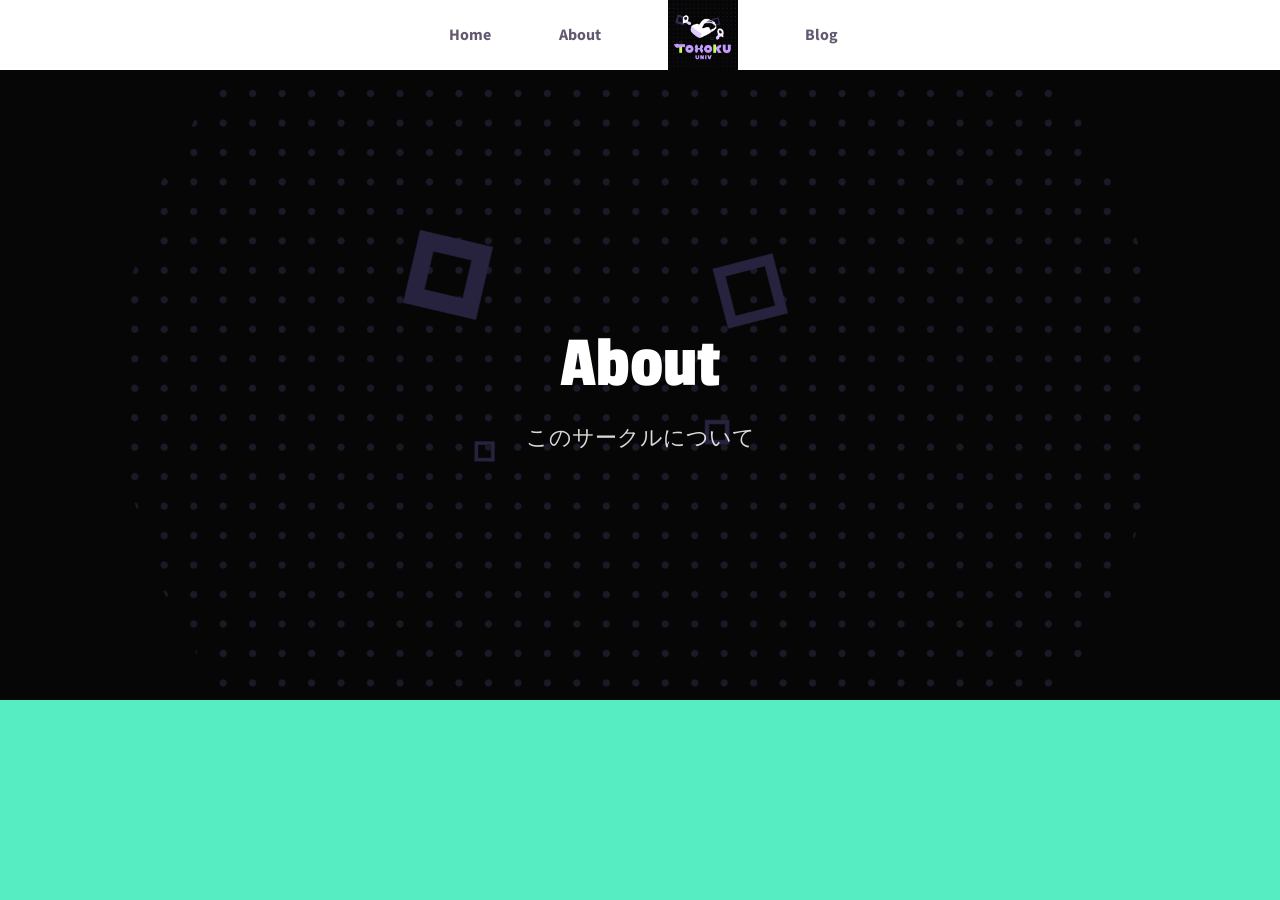
==== about.html @ 629e3dda "added a nav bar" ====
<!DOCTYPE HTML>
<html>
	<head>
		<title></title>
		<meta charset="utf-8">
		<meta name="robots" content="index, follow, max-image-preview:large, max-snippet:-1, max-video-preview:-1"><meta name="viewport" content="width=device-width, initial-scale=1">
		<link href="https://fonts.googleapis.com/css2?family=Noto+Sans+JP&display=swap" rel="stylesheet">
		<link rel="stylesheet" href="assets/css/main.css">
	</head>

		<!-- Menu -->
        <nav>
			<ul>
				<li><a href="index.html">Home</a></li>
				<li><a href="about.html">About</a></li>

				<li class = "logo">
					<a href = "index.html"><img src = "images/navbar_logo.jpg"></a>
				</li>
				
				<li><a href="blog.html">Blog</a></li>
			</ul>
		 </nav>

    <body id="top">
        <!-- Banner -->
            <section id="banner" data-video="images/banner">
                <div class="inner">
                    <header>
                        <h1>
                            <span class="line">About</span>
                        </h1>
                        <p>このサークルについて</p>
                    </header>
                </div>
            </section>
    <body>
</html>
---- assets/css/main.css ----
@charset "UTF-8";
@import url(font-awesome.min.css);
@import url("https://fonts.googleapis.com/css?family=Source+Sans+Pro:300,400|Passion+One:400");

/*
	Full Motion by TEMPLATED
	templated.co @templatedco
	Released for free under the Creative Commons Attribution 3.0 license (templated.co/license)
*/


/* Reset */
	html, body, div, span, applet, object, iframe, h1, h2, h3, h4, h5, h6, p, blockquote, pre, a, abbr, acronym, address, big, cite, code, del, dfn, em, img, ins, kbd, q, s, samp, small, strike, strong, sub, sup, tt, var, b, u, i, center, dl, dt, dd, ol, ul, li, fieldset, form, label, legend, table, caption, tbody, tfoot, thead, tr, th, td, article, aside, canvas, details, embed, figure, figcaption, footer, header, hgroup, menu, nav, output, ruby, section, summary, time, mark, audio, video {
		margin: 0;
		padding: 0;
		border: 0;
		font-size: 100%;
		font: inherit;
		vertical-align: baseline;
	}


.image.fit img {
	width: 100%;
	height: auto;
}
	article, aside, details, figcaption, figure, footer, header, hgroup, menu, nav, section {
		display: block;
	}

	body {
		line-height: 1;
	}

	ol, ul {
		list-style: none;
	}

	blockquote, q {
		quotes: none;
	}

	blockquote:before, blockquote:after, q:before, q:after {
		content: '';
		content: none;
	}

	table {
		border-collapse: collapse;
		border-spacing: 0;
	}

	body {
		-webkit-text-size-adjust: none;
	}

/* Box Model */

	*, *:before, *:after {
		-moz-box-sizing: border-box;
		-webkit-box-sizing: border-box;
		box-sizing: border-box;
	}

/* Basic */

	@-ms-viewport {
		width: device-width;
	}

	body {
		-ms-overflow-style: scrollbar;
	}

	@media screen and (max-width: 480px) {

		html, body {
			min-width: 320px;
		}

	}

	body {
		background: #56edc2;
	}

		body.is-loading *, body.is-loading *:before, body.is-loading *:after {
			-moz-animation: none !important;
			-webkit-animation: none !important;
			-ms-animation: none !important;
			animation: none !important;
			-moz-transition: none !important;
			-webkit-transition: none !important;
			-ms-transition: none !important;
			transition: none !important;
		}

/* Type */

	body, input, select, textarea {
		color: rgba(255, 255, 255, 0.75);
		font-family:
		'Hiragino Kaku Gothic ProN',

		"Source Sans Pro",
		sans-serif,
		'MS PGothic' ,
		'MotoyaLCedar' ,
		'Meiryo',
		'Droid Sans Japanese' ;
		font-size: 14pt;
		font-weight: 300;
		line-height: 1.65;
	}


		@media screen and (max-width: 1680px) {

			body, input, select, textarea {
				font-size: 11pt;
			}

		}

		@media screen and (max-width: 1280px) {

			body, input, select, textarea {
				font-size: 11pt;
			}

		}

		@media screen and (max-width: 980px) {

			body, input, select, textarea {
				font-size: 12pt;
			}

		}

		@media screen and (max-width: 736px) {

			body, input, select, textarea {
				font-size: 12pt;
			}

		}

		@media screen and (max-width: 480px) {

			body, input, select, textarea {
				font-size: 12pt;
			}

		}

	a {
		-moz-transition: background-color 0.2s ease-in-out, color 0.2s ease-in-out;
		-webkit-transition: background-color 0.2s ease-in-out, color 0.2s ease-in-out;
		-ms-transition: background-color 0.2s ease-in-out, color 0.2s ease-in-out;
		transition: background-color 0.2s ease-in-out, color 0.2s ease-in-out;
		color: rgba(255, 255, 255, 0.75);
		text-decoration: none;
		border-bottom: none;
		outline: 0;
	}

		a:hover {
			color: #BE9DF9;
			border: none;
		}

	strong, b {
		color: #fff;
		font-weight: 400;
	}

	em, i {
		font-style: italic;
	}

	p {
		margin: 0 0 2em 0;
	}

	h1, h2, h3, h4, h5, h6 {
		color: #BE9DF9;
		font-weight: 700;
		line-height: 1.5;
		margin: 0 0 1em 0;
	}

		h1 a, h2 a, h3 a, h4 a, h5 a, h6 a {
			color: inherit;
			text-decoration: none;
		}

	h2 {
		font-size: 1.75em;
	}

	h3 {
		font-size: 1.45em;
		color: #625971;
		font-weight: 700;
		line-height: 1.5;
		margin: 0 0 1em 0;
	}

	h4 {
		font-size: 1.1em;
	}

	h5 {
		font-size: 0.9em;
	}

	h6 {
		font-size: 0.7em;
	}

	sub {
		font-size: 0.8em;
		position: relative;
		top: 0.5em;
	}

	sup {
		font-size: 0.8em;
		position: relative;
		top: -0.5em;
	}

	blockquote {
		border-left: solid 4px rgba(144, 144, 144, 0.25);
		font-style: italic;
		margin: 0 0 2em 0;
		padding: 0.5em 0 0.5em 2em;
	}

	code {
		background: rgba(144, 144, 144, 0.075);
		border-radius: 4px;
		border: solid 1px rgba(144, 144, 144, 0.25);
		font-family: "Courier New", monospace;
		font-size: 0.9em;
		margin: 0 0.25em;
		padding: 0.25em 0.65em;
	}

	pre {
		-webkit-overflow-scrolling: touch;
		font-family: "Courier New", monospace;
		font-size: 0.9em;
		margin: 0 0 2em 0;
	}

		pre code {
			display: block;
			line-height: 1.75;
			padding: 1em 1.5em;
			overflow-x: auto;
		}

	hr {
		border: 0;
		border-bottom: solid 1px rgba(144, 144, 144, 0.25);
		margin: 2em 0;
	}

		hr.major {
			margin: 3em 0;
		}

	.align-left {
		text-align: left;
	}

	.align-center {
		text-align: center;
	}

	.align-right {
		text-align: right;
	}

/* Section/Article */

	section.special, article.special {
		text-align: center;
	}

	header p {
		color: rgba(255, 255, 255, 0.5);
		position: relative;
		margin: 0 0 1.5em 0;
	}

	header h2 + p {
		font-size: 1.25em;
		margin-top: -1em;
	}

	header h3 + p {
		font-size: 1.1em;
		margin-top: -0.8em;
	}

	header h4 + p,
	header h5 + p,
	header h6 + p {
		font-size: 0.9em;
		margin-top: -0.6em;
	}

/* Box */

	.thumbnails {
		display: -moz-flex;
		display: -webkit-flex;
		display: -ms-flex;
		display: flex;
		-moz-align-items: stretch;
		-webkit-align-items: stretch;
		-ms-align-items: stretch;
		align-items: stretch;
		-moz-justify-content: center;
		-webkit-justify-content: center;
		-ms-justify-content: center;
		justify-content: center;
		-moz-flex-wrap: wrap;
		-webkit-flex-wrap: wrap;
		-ms-flex-wrap: wrap;
		flex-wrap: wrap;
	}

		.thumbnails .box {
			margin: 0 1em 2em 1em;
			width: 30%;
		}

			@media screen and (max-width: 1280px) {

				.thumbnails .box {
					width: 45%;
				}

			}

			@media screen and (max-width: 736px) {

				.thumbnails .box {
					width: 100%;
				}

			}

/* Form */

	form {
		margin: 0 0 2em 0;
	}

	label {
		color: #fff;
		display: block;
		font-size: 0.9em;
		font-weight: 400;
		margin: 0 0 1em 0;
	}

	input[type="text"],
	input[type="password"],
	input[type="email"],
	input[type="tel"],
	select,
	textarea {
		-moz-appearance: none;
		-webkit-appearance: none;
		-ms-appearance: none;
		appearance: none;
		background: rgba(160, 26, 26, 0.075);
		border-radius: 4px;
		border: none;
		border: solid 1px rgba(144, 144, 144, 0.25);
		color: inherit;
		display: block;
		outline: 0;
		padding: 0 1em;
		text-decoration: none;
		width: 100%;
	}

		input[type="text"]:invalid,
		input[type="password"]:invalid,
		input[type="email"]:invalid,
		input[type="tel"]:invalid,
		select:invalid,
		textarea:invalid {
			box-shadow: none;
		}

		input[type="text"]:focus,
		input[type="password"]:focus,
		input[type="email"]:focus,
		input[type="tel"]:focus,
		select:focus,
		textarea:focus {
			border-color: #ff8686;
			box-shadow: 0 0 0 1px #ff8686;
		}

	.select-wrapper {
		text-decoration: none;
		display: block;
		position: relative;
	}

		.select-wrapper:before {
			content: "";
			-moz-osx-font-smoothing: grayscale;
			-webkit-font-smoothing: antialiased;
			font-family: FontAwesome;
			font-style: normal;
			font-weight: normal;
			text-transform: none !important;
		}

		.select-wrapper:before {
			color: rgba(144, 144, 144, 0.25);
			display: block;
			height: 2.75em;
			line-height: 2.75em;
			pointer-events: none;
			position: absolute;
			right: 0;
			text-align: center;
			top: 0;
			width: 2.75em;
		}

		.select-wrapper select::-ms-expand {
			display: none;
		}

	input[type="text"],
	input[type="password"],
	input[type="email"],
	select {
		height: 2.75em;
	}

	textarea {
		padding: 0.75em 1em;
	}

	input[type="checkbox"],
	input[type="radio"] {
		-moz-appearance: none;
		-webkit-appearance: none;
		-ms-appearance: none;
		appearance: none;
		display: block;
		float: left;
		margin-right: -2em;
		opacity: 0;
		width: 1em;
		z-index: -1;
	}

		input[type="checkbox"] + label,
		input[type="radio"] + label {
			text-decoration: none;
			color: rgba(255, 255, 255, 0.75);
			cursor: pointer;
			display: inline-block;
			font-size: 1em;
			font-weight: 300;
			padding-left: 2.4em;
			padding-right: 0.75em;
			position: relative;
		}

			input[type="checkbox"] + label:before,
			input[type="radio"] + label:before {
				-moz-osx-font-smoothing: grayscale;
				-webkit-font-smoothing: antialiased;
				font-family: FontAwesome;
				font-style: normal;
				font-weight: normal;
				text-transform: none !important;
			}

			input[type="checkbox"] + label:before,
			input[type="radio"] + label:before {
				background: rgba(144, 144, 144, 0.075);
				border-radius: 4px;
				border: solid 1px rgba(144, 144, 144, 0.25);
				content: '';
				display: inline-block;
				height: 1.65em;
				left: 0;
				line-height: 1.58125em;
				position: absolute;
				text-align: center;
				top: 0;
				width: 1.65em;
			}

		input[type="checkbox"]:checked + label:before,
		input[type="radio"]:checked + label:before {
			background: #ff8686;
			border-color: #ff8686;
			color: #ffffff;
			content: '\f00c';
		}

		input[type="checkbox"]:focus + label:before,
		input[type="radio"]:focus + label:before {
			border-color: #ff8686;
			box-shadow: 0 0 0 1px #ff8686;
		}

	input[type="checkbox"] + label:before {
		border-radius: 4px;
	}

	input[type="radio"] + label:before {
		border-radius: 100%;
	}

	::-webkit-input-placeholder {
		color: rgba(255, 255, 255, 0.5) !important;
		opacity: 1.0;
	}

	:-moz-placeholder {
		color: rgba(255, 255, 255, 0.5) !important;
		opacity: 1.0;
	}

	::-moz-placeholder {
		color: rgba(255, 255, 255, 0.5) !important;
		opacity: 1.0;
	}

	:-ms-input-placeholder {
		color: rgba(255, 255, 255, 0.5) !important;
		opacity: 1.0;
	}

	.formerize-placeholder {
		color: rgba(255, 255, 255, 0.5) !important;
		opacity: 1.0;
	}

/* Box */

	.box {
		border-radius: 4px;
		margin-bottom: 2em;
		background: #2c2c32;
		text-align: center;
	}

		.box > :last-child,
		.box > :last-child > :last-child,
		.box > :last-child > :last-child > :last-child {
			margin-bottom: 0;
		}

		.box .image.fit {
			margin: 0;
		}

		.box .image img {
			border-radius: 4px 4px 0 0;
		}

		.box .inner {
			padding: 1.5em;
			width: 100% !important;
		}

			@media screen and (max-width: 480px) {

				.box .inner {
					padding: 1em;
				}

			}

		.box.alt {
			border: 0;
			border-radius: 0;
			padding: 0;
		}

/* Icon */

	.icon {
		text-decoration: none;
		border-bottom: none;
		position: relative;
	}

		.icon:before {
			-moz-osx-font-smoothing: grayscale;
			-webkit-font-smoothing: antialiased;
			font-family: FontAwesome;
			font-style: normal;
			font-weight: normal;
			text-transform: none !important;
		}

		.icon > .label {
			display: none;
		}

		/* Line to separate words Separator */
	.line {
		display: block;
		}


/* Image */

	.image {
		border-radius: 4px;
		border: 0;
		display: inline-block;
		position: relative;
	}

		.image img {
			border-radius: 4px;
			display: block;
		}

		.image.left, .image.right {
			max-width: 40%;
		}

			.image.left img, .image.right img {
				width: 100%;
			}

		.image.left {
			float: left;
			padding: 0 1.5em 1em 0;
			top: 0.25em;
		}

		.image.right {
			float: right;
			padding: 0 0 1em 1.5em;
			top: 0.25em;
		}

		.image.fit {
			display: block;
			margin: 0 0 2em 0;
			width: 100%;
		}

			.image.fit img {
				width: 100%;
			}

		.image.main {
			display: block;
			margin: 0 0 3em 0;
			width: 100%;
		}

			.image.main img {
				width: 100%;
			}

/* List */

	ol {
		list-style: decimal;
		margin: 0 0 2em 0;
		padding-left: 1.25em;
	}

		ol li {
			padding-left: 0.25em;
		}

/*NAVIGATION navigation bar*/
	nav ul{
		display: flex;
		justify-content: center;
		align-items: center;
		list-style: none;
		padding: 0;
		margin: 0;
		width: 100%;
		height: 70px;
		background-color: white;
	}

	nav ul li a{
		text-decoration: none;
		font-weight: bold;
	}

	nav ul li.logo img{
		height: 70px;
		display: block;
	}

	ul {
		list-style: disc;
		margin: 0 0 2em 0;
		/*margin-left: 40px;*/
		/*padding-left: 1em;*/
	}

		ul li {
			list-style: none;
			padding-left: 0.5em;
			display: inline-block;
			line-height: 70px;
		}

		ul li a {
			display: block;
			text-decoration: none;
			font-size: 16px;
			font-family:
			'Hiragino Kaku Gothic ProN',
			"Source Sans Pro",
			sans-serif,;
			color: #625971;
			padding: 0 30px;
		}

		ul.alt {
			list-style: none;
			padding-left: 0;
		}

			ul.alt li {
				border-top: solid 1px rgba(144, 144, 144, 0.25);
				padding: 0.5em 0;
			}

				ul.alt li:first-child {
					border-top: 0;
					padding-top: 0;
				}

		ul.icons {
			cursor: default;
			list-style: none;
			padding-left: 0;
		}

			ul.icons li {
				display: inline-block;
				text-align: center;
				padding-left: 0;
				padding-right: 1em;
			}

				ul.icons li a {
					display: block;
					border-radius: 100%;
					margin: 0;
					padding: 0.5em;
					border: solid 1px rgba(144, 144, 144, 0.4);
					color: #BE9DF9;
				}

					ul.icons li a:before {
						font-size: 1.5em;
						display: block;
						width: 1.5em;
						height: 1.5em;
						line-height: 1.5em;
					}

					ul.icons li a:hover {
						background-color: #202024;
						color: #FFF;
					}

				ul.icons li:last-child {
					padding-right: 0;
				}

		ul.actions {
			cursor: default;
			list-style: none;
			padding-left: 0;
		}

			ul.actions li {
				display: inline-block;
				padding: 0 1em 0 0;
				vertical-align: middle;
			}

				ul.actions li:last-child {
					padding-right: 0;
				}

			ul.actions.small li {
				padding: 0 0.5em 0 0;
			}

			ul.actions.vertical li {
				display: block;
				padding: 1em 0 0 0;
			}

				ul.actions.vertical li:first-child {
					padding-top: 0;
				}

				ul.actions.vertical li > * {
					margin-bottom: 0;
				}

			ul.actions.vertical.small li {
				padding: 0.5em 0 0 0;
			}

				ul.actions.vertical.small li:first-child {
					padding-top: 0;
				}

			ul.actions.fit {
				display: table;
				margin-left: -1em;
				padding: 0;
				table-layout: fixed;
				width: calc(100% + 1em);
			}

				ul.actions.fit li {
					display: table-cell;
					padding: 0 0 0 1em;
				}

					ul.actions.fit li > * {
						margin-bottom: 0;
					}

				ul.actions.fit.small {
					margin-left: -0.5em;
					width: calc(100% + 0.5em);
				}

					ul.actions.fit.small li {
						padding: 0 0 0 0.5em;
					}

			@media screen and (max-width: 480px) {

				ul.actions {
					margin: 0 0 2em 0;
				}

					ul.actions li {
						padding: 1em 0 0 0;
						display: block;
						text-align: center;
						width: 100%;
					}

						ul.actions li:first-child {
							padding-top: 0;
						}

						ul.actions li > * {
							width: 100%;
							margin: 0 !important;
						}

							ul.actions li > *.icon:before {
								margin-left: -2em;
							}

					ul.actions.small li {
						padding: 0.5em 0 0 0;
					}

						ul.actions.small li:first-child {
							padding-top: 0;
						}

			}

	dl {
		margin: 0 0 2em 0;
	}

		dl dt {
			display: block;
			font-weight: 400;
			margin: 0 0 1em 0;
		}

		dl dd {
			margin-left: 2em;
		}

/* Table */

	.table-wrapper {
		-webkit-overflow-scrolling: touch;
		overflow-x: auto;
	}

	table {
		margin: 0 0 2em 0;
		width: 100%;
	}

		table tbody tr {
			border: solid 1px rgba(144, 144, 144, 0.25);
			border-left: 0;
			border-right: 0;
		}

			table tbody tr:nth-child(2n + 1) {
				background-color: rgba(144, 144, 144, 0.075);
			}

		table td {
			padding: 0.75em 0.75em;
		}

		table th {
			color: #fff;
			font-size: 0.9em;
			font-weight: 400;
			padding: 0 0.75em 0.75em 0.75em;
			text-align: left;
		}

		table thead {
			border-bottom: solid 2px rgba(144, 144, 144, 0.25);
		}

		table tfoot {
			border-top: solid 2px rgba(144, 144, 144, 0.25);
		}

		table.alt {
			border-collapse: separate;
		}

			table.alt tbody tr td {
				border: solid 1px rgba(144, 144, 144, 0.25);
				border-left-width: 0;
				border-top-width: 0;
			}

				table.alt tbody tr td:first-child {
					border-left-width: 1px;
				}

			table.alt tbody tr:first-child td {
				border-top-width: 1px;
			}

			table.alt thead {
				border-bottom: 0;
			}

			table.alt tfoot {
				border-top: 0;
			}

/* Button */

	input[type="submit"],
	input[type="reset"],
	input[type="button"],
	button,
	.button {
		-moz-appearance: none;
		-webkit-appearance: none;
		-ms-appearance: none;
		appearance: none;
		-moz-transition: background-color 0.2s ease-in-out, color 0.2s ease-in-out;
		-webkit-transition: background-color 0.2s ease-in-out, color 0.2s ease-in-out;
		-ms-transition: background-color 0.2s ease-in-out, color 0.2s ease-in-out;
		transition: background-color 0.2s ease-in-out, color 0.2s ease-in-out;
		background-color: #70c7be;
		border-radius: 4px;
		border: 0;
		color: #ffffff !important;
		cursor: pointer;
		display: inline-block;
		font-weight: 400;
		height: 2.85em;
		line-height: 2.95em;
		padding: 0 1.5em;
		text-align: center;
		text-decoration: none;
		white-space: nowrap;
	}

		input[type="submit"]:hover,
		input[type="reset"]:hover,
		input[type="button"]:hover,
		button:hover,
		.button:hover {
			background-color: #41a69c;
		}

		input[type="submit"]:active,
		input[type="reset"]:active,
		input[type="button"]:active,
		button:active,
		.button:active {
			background-color: #41a69c;
		}

		input[type="submit"].icon,
		input[type="reset"].icon,
		input[type="button"].icon,
		button.icon,
		.button.icon {
			padding-left: 1.35em;
		}

			input[type="submit"].icon:before,
			input[type="reset"].icon:before,
			input[type="button"].icon:before,
			button.icon:before,
			.button.icon:before {
				margin-right: 0.5em;
			}

		input[type="submit"].fit,
		input[type="reset"].fit,
		input[type="button"].fit,
		button.fit,
		.button.fit {
			display: block;
			margin: 0 0 1em 0;
			width: 100%;
		}

		input[type="submit"].small,
		input[type="reset"].small,
		input[type="button"].small,
		button.small,
		.button.small {
			font-size: 0.8em;
		}

		input[type="submit"].big,
		input[type="reset"].big,
		input[type="button"].big,
		button.big,
		.button.big {
			font-size: 1.35em;
		}

		input[type="submit"].disabled, input[type="submit"]:disabled,
		input[type="reset"].disabled,
		input[type="reset"]:disabled,
		input[type="button"].disabled,
		input[type="button"]:disabled,
		button.disabled,
		button:disabled,
		.button.disabled,
		.button:disabled {
			background-color: rgba(255, 255, 255, 0.75) !important;
			box-shadow: inset 0 -0.15em 0 0 rgba(0, 0, 0, 0.15);
			color: #202024 !important;
			cursor: default;
			opacity: 0.25;
		}

		input[type="submit"].style2,
		input[type="reset"].style2,
		input[type="button"].style2,
		button.style2,
		.button.style2 {
			background-color: #7f92cf;
		}

			input[type="submit"].style2:hover,
			input[type="reset"].style2:hover,
			input[type="button"].style2:hover,
			button.style2:hover,
			.button.style2:hover {
				background-color: #6277bb;
			}

			input[type="submit"].style2:active,
			input[type="reset"].style2:active,
			input[type="button"].style2:active,
			button.style2:active,
			.button.style2:active {
				background-color: #6277bb;
			}

		input[type="submit"].style3,
		input[type="reset"].style3,
		input[type="button"].style3,
		button.style3,
		.button.style3 {
			background-color: #9d7ed0;
		}

			input[type="submit"].style3:hover,
			input[type="reset"].style3:hover,
			input[type="button"].style3:hover,
			button.style3:hover,
			.button.style3:hover {
				background-color: #805ebb;
			}

			input[type="submit"].style3:active,
			input[type="reset"].style3:active,
			input[type="button"].style3:active,
			button.style3:active,
			.button.style3:active {
				background-color: #805ebb;
			}

		@media screen and (max-width: 480px) {

			input[type="submit"],
			input[type="reset"],
			input[type="button"],
			button,
			.button {
				padding: 0;
			}

		}

/* Poptrox */

	.poptrox-popup {
		-moz-box-sizing: content-box;
		-webkit-box-sizing: content-box;
		-ms-box-sizing: content-box;
		box-sizing: content-box;
		background: #000;
		box-shadow: 0 0.5em 3em 0 rgba(0, 0, 0, 0.25);
		border-radius: 4px;
		padding: 2em;
		overflow: hidden;
	}

		.poptrox-popup .closer {
			-moz-transition: opacity 0.2s ease-in-out;
			-webkit-transition: opacity 0.2s ease-in-out;
			-ms-transition: opacity 0.2s ease-in-out;
			transition: opacity 0.2s ease-in-out;
			text-decoration: none;
			position: absolute;
			top: .5em;
			right: .5em;
			z-index: 11000;
			-webkit-tap-highlight-color: rgba(255, 255, 255, 0);
			white-space: nowrap;
			text-indent: 2em;
			overflow: hidden;
			width: 2em;
			height: 2em;
			display: block;
		}

			.poptrox-popup .closer:before {
				content: "\f00d";
				-moz-osx-font-smoothing: grayscale;
				-webkit-font-smoothing: antialiased;
				font-family: FontAwesome;
				font-style: normal;
				font-weight: normal;
				text-transform: none !important;
				display: block;
				position: relative;
				text-indent: 0;
				border-radius: 100%;
				box-shadow: inset 0 0 0 1px rgba(255, 255, 255, 0.25);
				color: #ffffff !important;
				width: 2em;
				height: 2em;
				line-height: 2em;
			}

		.poptrox-popup:hover .closer {
			opacity: 0.5;
		}

		.poptrox-popup:hover .closer:hover {
			opacity: 1.0;
		}

		@media screen and (max-width: 736px) {

			.poptrox-popup {
				padding: 0;
			}

				.poptrox-popup .closer {
					display: none !important;
				}

		}

/* Banner */

	#banner {
		-moz-align-items: center;
		-webkit-align-items: center;
		-ms-align-items: center;
		align-items: center;
		display: -moz-flex;
		display: -webkit-flex;
		display: -ms-flex;
		display: flex;
		-moz-justify-content: center;
		-webkit-justify-content: center;
		-ms-justify-content: center;
		justify-content: center;
		padding: 8em 4em 6em 4em;
		min-height: 70vh;
		background-image: url("../../images/banner2.jpg");
		background-position: center;
		background-size: cover;
		background-repeat: no-repeat;
		border-top: 0;
		position: relative;
		text-align: center;
		overflow: hidden;
	}

		#banner .inner {
			text-align: center;
			position: relative;
			z-index: 2;
		}

		#banner h1 {
			color: #fff;
			font-size: 5em;
			font-weight: 400;
			font-family: 'Passion One', cursive;
			margin: 0;
		}

			@media screen and (max-width: 980px) {

				#banner h1 {
					font-size: 5em;
				}

			}

			@media screen and (max-width: 736px) {

				#banner h1 {
					font-size: 3em;
				}

			}

		#banner p {
			color: rgba(255, 255, 255, 0.85);
			font-size: 1.5em;
			font-weight: 300;
		}

			@media screen and (max-width: 980px) {

				#banner p {
					font-size: 1.5em;
				}

			}

			@media screen and (max-width: 480px) {

				#banner p {
					font-size: 1.25em;
				}

			}

		#banner a {
			color: rgba(255, 255, 255, 0.75);
			text-decoration: none;
			border-bottom: 1px dotted;
		}

			#banner a:hover {
				color: #FFF;
				border: none;
			}

		#banner .more {
			background-image: url("images/arrow.svg");
			background-position: center 1.35em;
			background-repeat: no-repeat;
			background-size: auto;
			border: 1px solid #fff;
			border-radius: 100%;
			color: rgba(255, 255, 255, 0.75);
			display: block;
			height: 4em;
			text-indent: 4em;
			overflow: hidden;
			white-space: nowrap;
			width: 4em;
			z-index: 2;
			margin: 0 auto 2em auto;
		}

			#banner .more:hover {
				background-color: #9b30ff;
				border: 1px solid #9b30ff;
				color: #9b30ff;
			}

		#banner video {
			-moz-transform: translateX(50%) translateY(50%);
			-webkit-transform: translateX(50%) translateY(50%);
			-ms-transform: translateX(50%) translateY(50%);
			transform: translateX(50%) translateY(50%);
			position: absolute;
			bottom: 50%;
			right: 50%;
			width: auto;
			height: auto;
			min-width: 100%;
			min-height: 100%;
			overflow: hidden;
		}

		#banner:before {
			-moz-transition: opacity 3s ease;
			-webkit-transition: opacity 3s ease;
			-ms-transition: opacity 3s ease;
			transition: opacity 1s ease;
			-moz-transition-delay: 1s;
			-webkit-transition-delay: 1s;
			-ms-transition-delay: 1s;
			transition-delay: 1s;
			content: '';
			background-color: #070707;
			display: block;
			height: 100%;
			left: 0;
			opacity: 0.25;
			position: absolute;
			top: 0;
			width: 100%;
			z-index: 1;
		}

		@media screen and (max-width: 1280px) {

			#banner video {
				display: none;
			}

		}

		@media screen and (max-width: 980px) {

			#banner br {
				display: none;
			}

		}

		@media screen and (max-width: 736px) {

			#banner {
				min-height: 0;
				padding: 6em 2em 4em 2em;
			}

				#banner br {
					display: none;
				}

		}

		body.is-loading #banner:before {
			opacity: 1;
		}

/* Main */

	#main {
		padding: 4em 0 2em 0;
	}

		@media screen and (max-width: 736px) {

			#main {
				padding: 3em 0 1em 0;
			}

		}

		#main .inner {
			width: 90%;
			max-width: 80em;
			margin: 0 auto;
		}

			@media screen and (max-width: 480px) {

				#main .inner {
					width: 95%;
				}

			}

/* Footer */

	#footer {
		padding: 4em 0 2em 0;
		background-color: #1b1b1f;
		text-align: center;
	}

		#footer .inner {
			width: 50%;
			margin: 0 auto;
		}

			@media screen and (max-width: 980px) {

				#footer .inner {
					width: 75%;
				}

			}

			@media screen and (max-width: 480px) {

				#footer .inner {
					width: 90%;
				}

			}

		#footer .copyright {
			color: rgba(255, 255, 255, 0.1);
			font-size: 0.9em;
			margin: 0 0 2em 0;
			padding: 0;
			text-align: center;
		}
.copyright {
	background-color: #1b1b1f;
	color: rgba(255, 255, 255, 0.5);
	font-size: 0.9em;
	padding: 2em 0 2em 0;
	text-align: center;
}
.copyright a {
	color:white;
	border-bottom: none;
	font-weight: 700;
	text-decoration: none;
}

		@media screen and (max-width: 736px) {

			#footer {
				padding: 3em 0 1em 0;
			}

		}
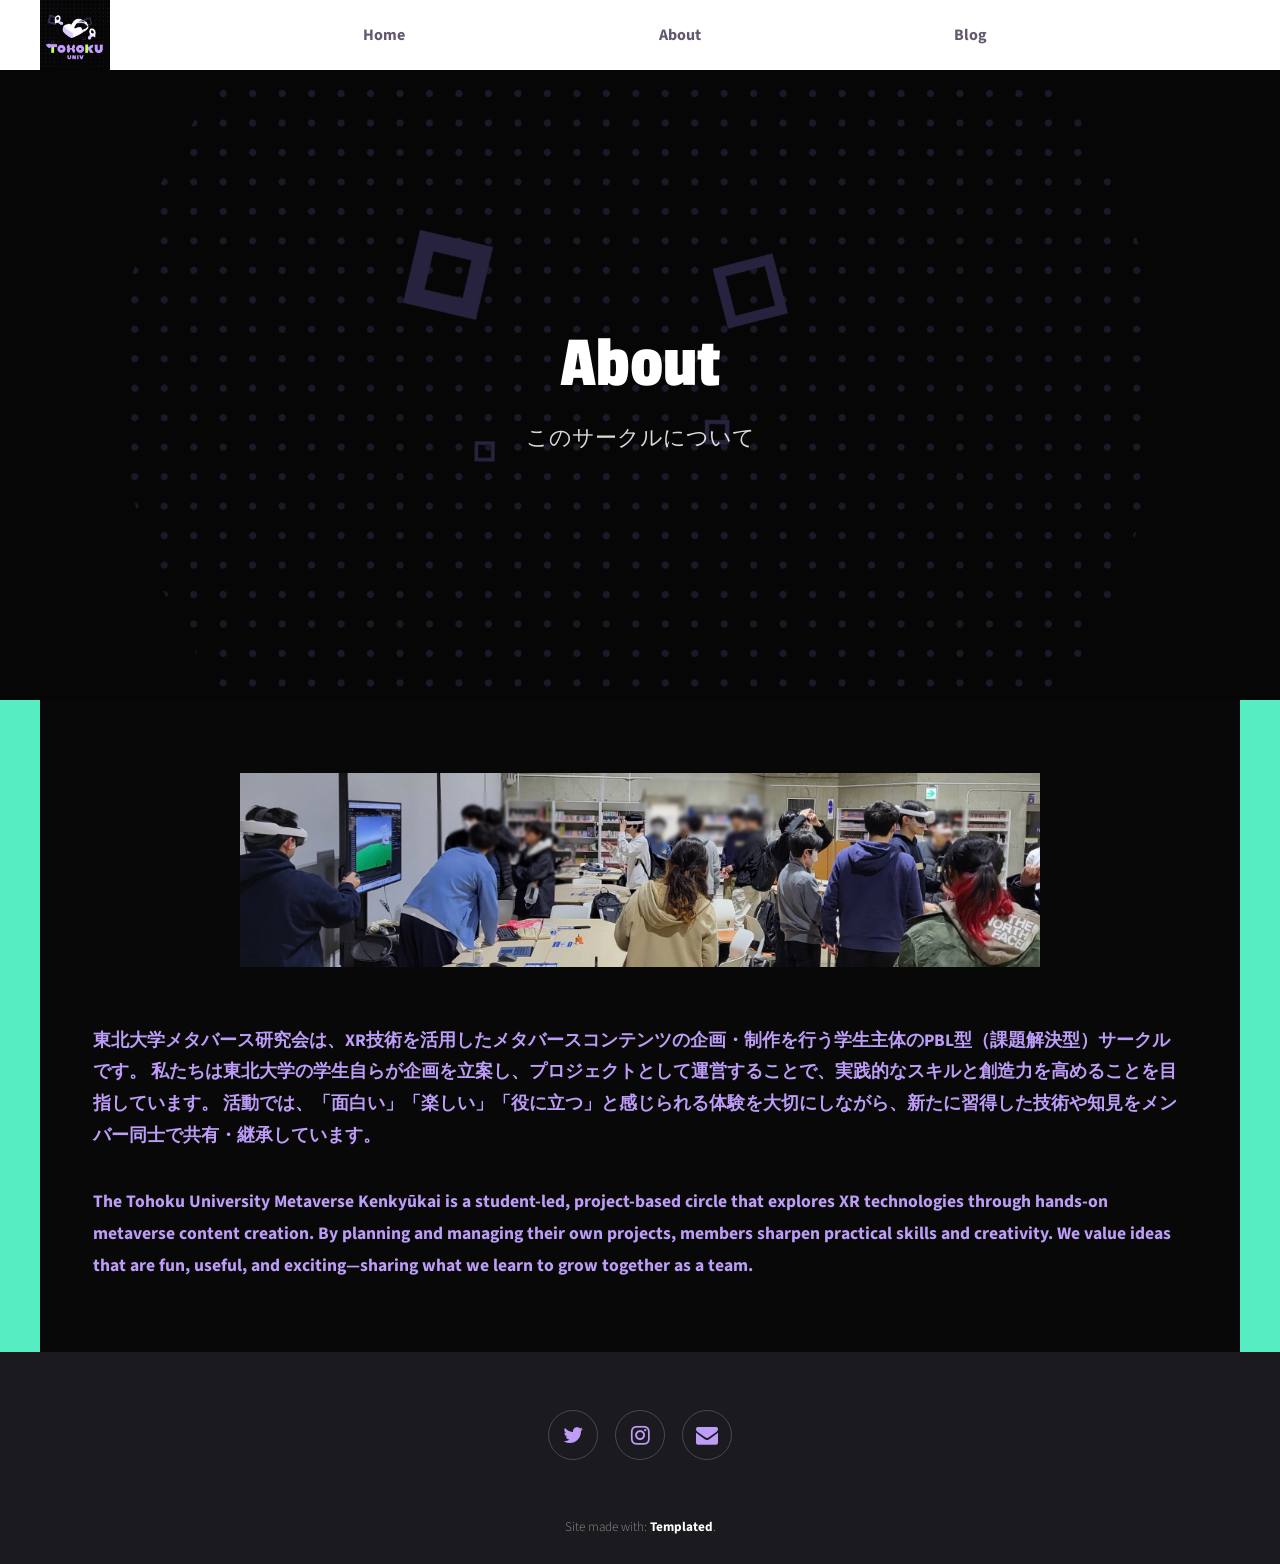
==== commit dcf5a89d: "updated the About page." ====
--- a/about.html
+++ b/about.html
@@ -8,20 +8,23 @@
 		<link rel="stylesheet" href="assets/css/main.css">
 	</head>
 
+
 		<!-- Menu -->
-        <nav>
-			<ul>
-				<li><a href="index.html">Home</a></li>
-				<li><a href="about.html">About</a></li>
-
-				<li class = "logo">
-					<a href = "index.html"><img src = "images/navbar_logo.jpg"></a>
-				</li>
-				
-				<li><a href="blog.html">Blog</a></li>
-			</ul>
-		 </nav>
-
+		<nav>
+			<div class="wrapper">
+				<div class="navbar">
+					<div class="logo">
+						<a href = "index.html"><img src = "images/navbar_logo.jpg"></a>
+					</div>
+					<ul class="nav-links">
+						<li><a href="index.html">Home</a></li>
+						<li><a href="about.html">About</a></li>
+						<li><a href="blog.html">Blog</a></li>
+					</ul>
+				</div>
+			</div>
+		</nav>
+ 
     <body id="top">
         <!-- Banner -->
             <section id="banner" data-video="images/banner">
@@ -35,4 +38,54 @@
                 </div>
             </section>
     <body>
-</html>+        
+    <div class="wrapper">
+        <div class="textbox">
+            <div class="image-in-center">
+                <img src="images/aboutusimage.png" alt="" width="600" height="338">
+            </div>
+                <h1>
+                    <p class="line">
+                        東北大学メタバース研究会は、XR技術を活用したメタバースコンテンツの企画・制作を行う学生主体のPBL型（課題解決型）サークルです。
+                        私たちは東北大学の学生自らが企画を立案し、プロジェクトとして運営することで、実践的なスキルと創造力を高めることを目指しています。
+                        活動では、「面白い」「楽しい」「役に立つ」と感じられる体験を大切にしながら、新たに習得した技術や知見をメンバー同士で共有・継承しています。
+                    </p>
+                    
+                    <p class="line">
+                        The Tohoku University Metaverse Kenkyūkai is a student-led, 
+                        project-based circle that explores XR technologies through hands-on metaverse content creation. 
+                        By planning and managing their own projects, members sharpen practical skills and creativity. 
+                        We value ideas that are fun, useful, and exciting—sharing what we learn to grow together as a team.
+                    </p>
+                </h1>
+
+        
+        </div>
+    </div>
+
+			<!-- Footer -->
+            <footer id="footer"><div class="inner">
+                <ul class="icons">
+                    <li><a href="https://x.com/metaversetohoku" target="_blank" class="icon fa-twitter"><span class="label">Twitter</span></a></li>
+                    <li><a href="https://www.instagram.com/metaversetohoku/?g=5" target="_blank" class="icon fa-instagram"><span class="label">Instagram</span></a></li>
+                    <li><a href="mailto:metaverse.tohoku.uni@gmail.com" target="_blank" class="icon fa-envelope"><span class="label">Email</span></a></li>
+                </ul>
+            </div>
+        </footer>
+
+        <div class="copyright">
+        Site made with: <a href="https://templated.co/">Templated</a>.
+    </div>
+
+<!-- Scripts -->
+    <script src="assets/js/jquery.min.js"></script>
+    <script src="assets/js/jquery.scrolly.min.js"></script>
+    <script src="assets/js/jquery.poptrox.min.js"></script>
+    <script src="assets/js/skel.min.js"></script>
+    <script src="assets/js/util.js"></script>
+    <script src="assets/js/main.js"></script>
+</body>
+   
+</html>
+
+
--- a/assets/css/main.css
+++ b/assets/css/main.css
@@ -689,55 +689,96 @@
 			padding-left: 0.25em;
 		}
 
+/* Textbox */
+ .textbox {
+	width: 100%;
+	background-color:hwb(0 3% 97%);
+	padding-top: 5em;
+ }
+
+ /* ABOUT US */
+ .textbox h1 {
+	margin: 0;
+	font-family: 
+		'Hiragino Kaku Gothic ProN',
+		"Source Sans Pro",
+		sans-serif,;
+	padding: 2em 3em;
+	font-size: 1.2em;
+	font-weight: bold;
+	line-height: 1.8;
+	color:#BE9DF9;
+
+ }
+
+ .textbox h1 p.line {
+	margin-bottom: 2em;
+ }
+
+ .image-in-center {
+	width: 100%;
+	text-align: center;
+	margin-bottom: 1em;
+ }
+
+ .image-in-center img {
+	width: 80%;
+	max-width: 800px;
+	height: auto;
+	display: inline-block;
+ }
+
 /*NAVIGATION navigation bar*/
-	nav ul{
+	nav {
+		background-color: white;
+	}
+
+	.wrapper {
+		max-width: 1200px;
+		padding: 0;
+		margin: 0 auto;
+	}
+
+	.navbar {
 		display: flex;
-		justify-content: center;
-		align-items: center;
+		width: 100%;
+		height: 70px;
+	}
+
+	.logo img{
+		height: 70px;
+		display: block;
+	}
+
+	.nav-links{
+		display: flex;
+		justify-content: space-evenly;
+		flex: 1;
 		list-style: none;
 		padding: 0;
 		margin: 0;
-		width: 100%;
-		height: 70px;
-		background-color: white;
-	}
-
-	nav ul li a{
+	}
+	.nav-links li{
+		display: inline-block;
+		line-height: 70px;
+	}
+
+	.nav-links li a {
+		display: block;
 		text-decoration: none;
-		font-weight: bold;
-	}
-
-	nav ul li.logo img{
-		height: 70px;
-		display: block;
-	}
-
-	ul {
-		list-style: disc;
-		margin: 0 0 2em 0;
-		/*margin-left: 40px;*/
-		/*padding-left: 1em;*/
-	}
-
-		ul li {
-			list-style: none;
-			padding-left: 0.5em;
-			display: inline-block;
-			line-height: 70px;
-		}
-
-		ul li a {
-			display: block;
-			text-decoration: none;
-			font-size: 16px;
-			font-family:
+		font-size: 16px;
+		font-family: 
+			'Meiryo',
+			'Droid Sans Japanese',
 			'Hiragino Kaku Gothic ProN',
 			"Source Sans Pro",
 			sans-serif,;
-			color: #625971;
-			padding: 0 30px;
-		}
-
+		color: #625971;
+		font-weight: bold;
+	}
+	.nav-links li a:hover {
+		color: #BE9DF9;
+	}
 		ul.alt {
 			list-style: none;
 			padding-left: 0;
@@ -1214,7 +1255,6 @@
 		}
 
 /* Banner */
-
 	#banner {
 		-moz-align-items: center;
 		-webkit-align-items: center;
@@ -1411,7 +1451,7 @@
 		}
 
 		#main .inner {
-			width: 90%;
+			width: 100%;
 			max-width: 80em;
 			margin: 0 auto;
 		}
